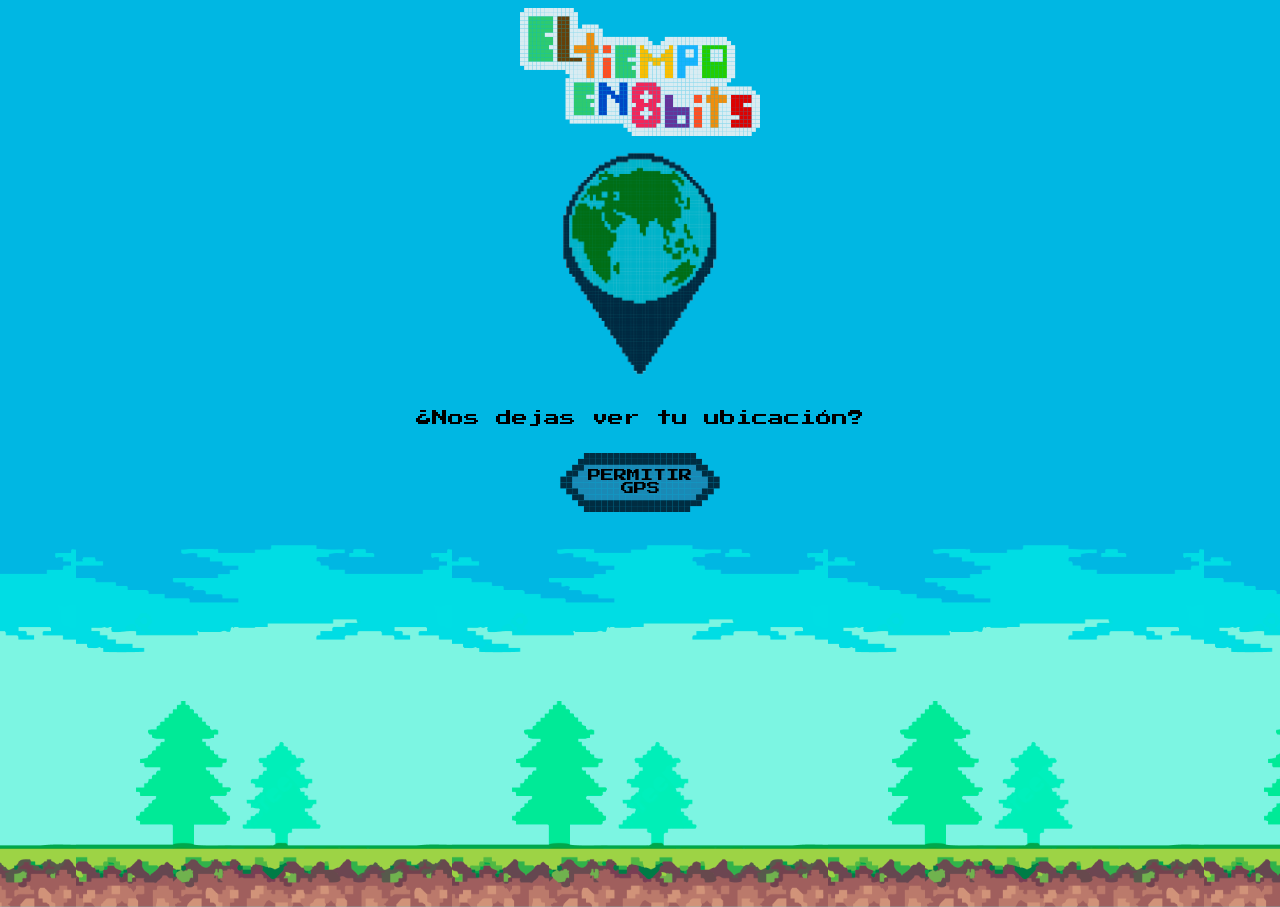
==== index.html @ f8d3667c "Programa clima" ====
<!DOCTYPE html>
<html lang="en">
  <head>
    <meta charset="UTF-8" />
    <meta http-equiv="X-UA-Compatible" content="IE=edge" />
    <meta name="viewport" content="width=device-width, initial-scale=1.0" />
    <link rel="stylesheet" href="style.css" />
    <link rel="preconnect" href="https://fonts.googleapis.com" />
    <link rel="preconnect" href="https://fonts.gstatic.com" crossorigin />
    <link rel="icon" href="Recursos/0.sol.ico" type="image/x-icon" />
    <link
      href="https://fonts.googleapis.com/css2?family=Press+Start+2P&display=swap"
      rel="stylesheet"
    />
    <title>El Tiempo en 8-Bits</title>
  </head>
  <body>
    <header id="logo">
      <img src="Recursos/1.logo.svg" alt="logo de el tiempo en 8 bits" />
    </header>

    <section class="activo" id="gps">
      <img src="Recursos/G.9.GPS-animacion.gif" alt="grafico de pantalla gps" />
      <p>¿Nos dejas ver tu ubicación?</p>
      <button type="submit" id="gps-boton"><p>PERMITIR GPS</p></button>
    </section>
    <section class="clima" hidden id="despejado">
      <img
        class="sol"
        id="sol"
        src="Recursos/G.1.sol-animacion.gif"
        alt="despejado"
        hidden
      />
      <img
        class="luna"
        id="luna"
        src="Recursos/G.1.1luna-animacion.gif"
        alt="despejado"
        hidden
      />
      <p>Coge las gafas de sol por que saldrá el sol</p>
    </section>
    <section class="clima" hidden id="cloudy">
      <img src="Recursos/G.2.pocas-nubes-animacion.gif" alt="pocas nubes" />
      <p>no lloverá pero tampoco hará sol, esta nublado</p>
    </section>
    <section class="clima" hidden id="nublado">
      <img src="Recursos/G.3.nublado-animacion.gif" alt="nublado" />
      <p>no lloverá pero tampoco hará sol, esta nublado</p>
    </section>
    <section class="clima" hidden id="lluvia">
      <img src="Recursos/G.4.lluvia-animacion.gif" alt="lloverá" />
      <p>lloverá en las proximas 8 horas</p>
    </section>
    <section class="clima" hidden id="aguacero">
      <img src="Recursos/G.5.aguacero-animacion.gif" alt="aguacero" />
      <p>lloverá suavemente en las proximas 8 horas</p>
    </section>
    <section class="clima" hidden id="tormenta">
      <img src="Recursos/G.6.tormenta-animacion.gif" alt="tormenta" />
      <p>habrá una tormenta en las proximas 8 horas</p>
    </section>
    <section class="clima" hidden id="nieve">
      <img src="Recursos/G.7.nieve-animacion.gif" alt="Nieve" />
      <p>lloverá suavemente en las proximas 8 horas</p>
    </section>
    <section class="clima" hidden id="neblina">
      <img src="Recursos/G.8.niebla-animacion.gif" alt="neblina" />
      <p>habrá niebla en las proximas 8 horas</p>
    </section>
    <section hidden id="error">
      <img src="Recursos/error-animacion.gif" alt="error" />
      <p>ha habido un problema, vuelve aintentarlo</p>
    </section>
    <section class="carrusel" hidden id="carrusel">
      <ul class="Grid-tiempo"></ul>
    </section>
    <script src="scripts.js"></script>
  </body>
</html>
---- style.css ----
body {
  height: 99vh;
  background-image: url(Recursos/2.fondo\ dia.png);
  background-color: #66cccc;
  background-size: contain;
  background-position: center bottom;
  background-repeat: repeat-x;
  text-align: center;
  display: flex;
  flex-direction: column;
}
body.noche {
  height: 99vh;
  background-image: url(Recursos/3.fondo\ noche.png);
  background-color: #66cccc;
  background-size: contain;
  background-position: center bottom;
  background-repeat: repeat-x;
  text-align: center;
  display: flex;
  flex-direction: column;
}

section#gps {
  display: none;
  text-align: center center;
  position: fixed;
  top: 100px;
  bottom: 100px;
  left: 10px;
  right: 10px;
}
section#gps.activo {
  display: block;
  text-align: center center;
  position: fixed;
  top: 150px;
  bottom: 100px;
  left: 10px;
  right: 10px;
}

p {
  font-family: "Press Start 2P", cursive;
}

header img {
  width: 15rem;
}

img {
  width: 15rem;
}

button {
  background-image: url(Recursos/4.boton.svg);
  background-color: rgba(240, 255, 255, 0);
  background-size: contain;
  background-repeat: no-repeat;
  background-position: 0px;
  text-align: center;
  font-family: "Press Start 2P", cursive;
  border: 0cm;
  width: 10rem;
  height: 5rem;
  text-align: center;
}

button p:hover {
  font-family: "Press Start 2P", cursive;
  color: rgb(255, 255, 255);
}

button:hover {
  background-image: url(Recursos/5.boton-hover.svg);
  background-color: rgba(240, 255, 255, 0);
  background-size: contain;
  background-repeat: no-repeat;
  background-position: 0px;
  text-align: center;
  font-family: "Press Start 2P", cursive;
  border: 0cm;
  width: 10rem;
  height: 5rem;
  text-align: center;
}

section#carrusel {
  margin-top: 40px;
  background-color: rgba(240, 248, 255, 0.219);
  border-radius: 10px;
  align-self: center;
  width: 50vh;
}
ul {
  display: flex;
  overflow-x: auto;
  list-style-type: disc;
  margin-block-start: 0em;
  margin-block-end: 0em;
  margin-inline-start: 0px;
  margin-inline-end: 0px;
  padding-inline-start: 0px;
  justify-content: center center;
}

ul::-webkit-scrollbar {
  background-color: rgba(61, 61, 66, 0);
  height: 5px;
}

ul::-webkit-scrollbar-thumb {
  background-color: rgba(61, 61, 66, 0.397);
  border-radius: 10px;
}
ul::-webkit-scrollbar-thumb:hover {
  background-color: rgb(61, 61, 66);
}

li {
  list-style: none;
  min-width: 25%;
  height: 10%;
  padding: 15px;
}

li img {
  width: 8rem;
}
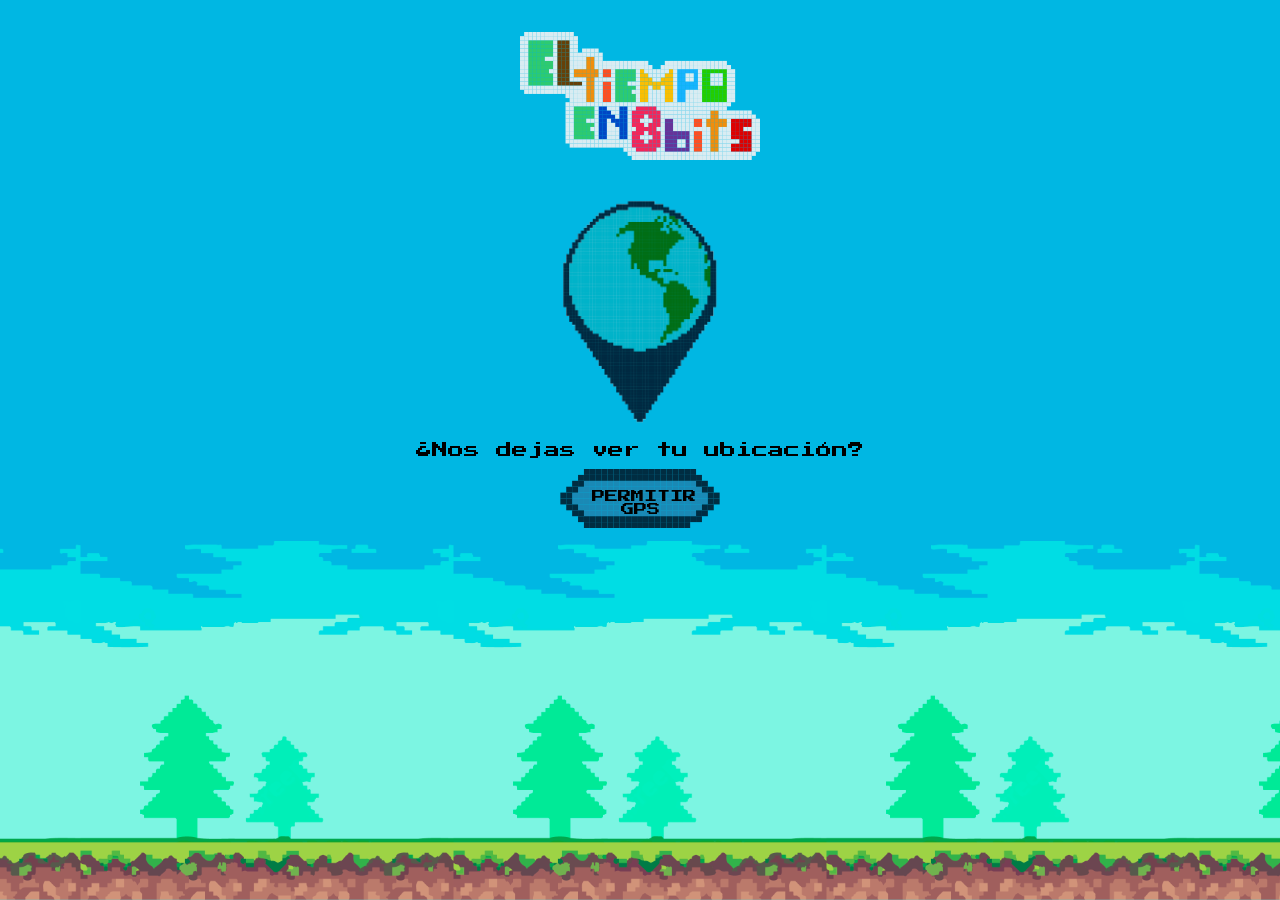
==== commit b90d0817: "arreglado vh" ====
--- a/index.html
+++ b/index.html
@@ -39,39 +39,35 @@
         alt="despejado"
         hidden
       />
-      <p>Coge las gafas de sol por que saldrá el sol</p>
+      <p>Hace un clima perfecto para un paseo</p>
     </section>
     <section class="clima" hidden id="cloudy">
       <img src="Recursos/G.2.pocas-nubes-animacion.gif" alt="pocas nubes" />
-      <p>no lloverá pero tampoco hará sol, esta nublado</p>
+      <p>Parece que habrá algunas nubes</p>
     </section>
     <section class="clima" hidden id="nublado">
       <img src="Recursos/G.3.nublado-animacion.gif" alt="nublado" />
-      <p>no lloverá pero tampoco hará sol, esta nublado</p>
+      <p>El cielo está cubierto de nubes</p>
     </section>
     <section class="clima" hidden id="lluvia">
       <img src="Recursos/G.4.lluvia-animacion.gif" alt="lloverá" />
-      <p>lloverá en las proximas 8 horas</p>
-    </section>
-    <section class="clima" hidden id="aguacero">
-      <img src="Recursos/G.5.aguacero-animacion.gif" alt="aguacero" />
-      <p>lloverá suavemente en las proximas 8 horas</p>
+      <p>Coge un paraguas porque está lloviendo</p>
     </section>
     <section class="clima" hidden id="tormenta">
       <img src="Recursos/G.6.tormenta-animacion.gif" alt="tormenta" />
-      <p>habrá una tormenta en las proximas 8 horas</p>
+      <p>Mejor quedate en casa, hay una tormenta</p>
     </section>
     <section class="clima" hidden id="nieve">
       <img src="Recursos/G.7.nieve-animacion.gif" alt="Nieve" />
-      <p>lloverá suavemente en las proximas 8 horas</p>
+      <p>Abrigate bien, está nevando</p>
     </section>
     <section class="clima" hidden id="neblina">
       <img src="Recursos/G.8.niebla-animacion.gif" alt="neblina" />
-      <p>habrá niebla en las proximas 8 horas</p>
+      <p>Mucha niebla, no vayas a Silent Hill</p>
     </section>
     <section hidden id="error">
       <img src="Recursos/error-animacion.gif" alt="error" />
-      <p>ha habido un problema, vuelve aintentarlo</p>
+      <p>Ha habido un problema, vuelve a intentarlo</p>
     </section>
     <section class="carrusel" hidden id="carrusel">
       <ul class="Grid-tiempo"></ul>
--- a/style.css
+++ b/style.css
@@ -1,5 +1,10 @@
+* {
+  margin: 0;
+  padding: 0;
+  box-sizing: border-box;
+}
 body {
-  height: 99vh;
+  height: 100vh;
   background-image: url(Recursos/2.fondo\ dia.png);
   background-color: #66cccc;
   background-size: contain;
@@ -10,7 +15,7 @@
   flex-direction: column;
 }
 body.noche {
-  height: 99vh;
+  height: 100vh;
   background-image: url(Recursos/3.fondo\ noche.png);
   background-color: #66cccc;
   background-size: contain;
@@ -20,8 +25,12 @@
   display: flex;
   flex-direction: column;
 }
+header {
+  margin: 2rem;
+}
 
 section#gps {
+  margin: 3rem;
   display: none;
   text-align: center center;
   position: fixed;
@@ -59,6 +68,7 @@
   background-repeat: no-repeat;
   background-position: 0px;
   text-align: center;
+  padding: 2rem;
   font-family: "Press Start 2P", cursive;
   border: 0cm;
   width: 10rem;
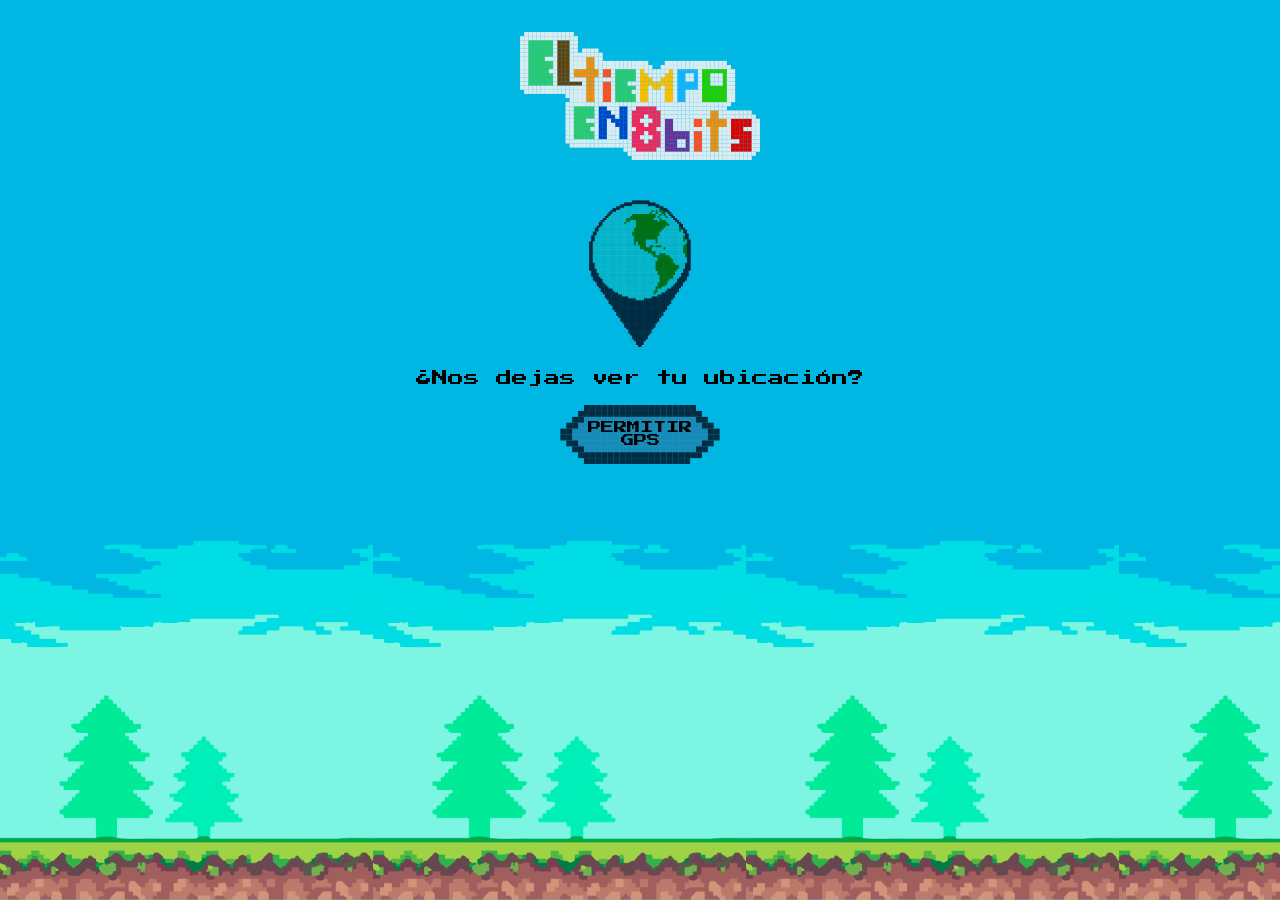
==== commit aeb5b2ee: "probando" ====
--- a/index.html
+++ b/index.html
@@ -18,60 +18,64 @@
     <header id="logo">
       <img src="Recursos/1.logo.svg" alt="logo de el tiempo en 8 bits" />
     </header>
-
-    <section class="activo" id="gps">
-      <img src="Recursos/G.9.GPS-animacion.gif" alt="grafico de pantalla gps" />
-      <p>¿Nos dejas ver tu ubicación?</p>
-      <button type="submit" id="gps-boton"><p>PERMITIR GPS</p></button>
-    </section>
-    <section class="clima" hidden id="despejado">
-      <img
-        class="sol"
-        id="sol"
-        src="Recursos/G.1.sol-animacion.gif"
-        alt="despejado"
-        hidden
-      />
-      <img
-        class="luna"
-        id="luna"
-        src="Recursos/G.1.1luna-animacion.gif"
-        alt="despejado"
-        hidden
-      />
-      <p>Hace un clima perfecto para un paseo</p>
-    </section>
-    <section class="clima" hidden id="cloudy">
-      <img src="Recursos/G.2.pocas-nubes-animacion.gif" alt="pocas nubes" />
-      <p>Parece que habrá algunas nubes</p>
-    </section>
-    <section class="clima" hidden id="nublado">
-      <img src="Recursos/G.3.nublado-animacion.gif" alt="nublado" />
-      <p>El cielo está cubierto de nubes</p>
-    </section>
-    <section class="clima" hidden id="lluvia">
-      <img src="Recursos/G.4.lluvia-animacion.gif" alt="lloverá" />
-      <p>Coge un paraguas porque está lloviendo</p>
-    </section>
-    <section class="clima" hidden id="tormenta">
-      <img src="Recursos/G.6.tormenta-animacion.gif" alt="tormenta" />
-      <p>Mejor quedate en casa, hay una tormenta</p>
-    </section>
-    <section class="clima" hidden id="nieve">
-      <img src="Recursos/G.7.nieve-animacion.gif" alt="Nieve" />
-      <p>Abrigate bien, está nevando</p>
-    </section>
-    <section class="clima" hidden id="neblina">
-      <img src="Recursos/G.8.niebla-animacion.gif" alt="neblina" />
-      <p>Mucha niebla, no vayas a Silent Hill</p>
-    </section>
-    <section hidden id="error">
-      <img src="Recursos/error-animacion.gif" alt="error" />
-      <p>Ha habido un problema, vuelve a intentarlo</p>
-    </section>
-    <section class="carrusel" hidden id="carrusel">
-      <ul class="Grid-tiempo"></ul>
-    </section>
+    <main>
+      <section class="activo" id="gps">
+        <img
+          src="Recursos/G.9.GPS-animacion.gif"
+          alt="grafico de pantalla gps"
+        />
+        <p>¿Nos dejas ver tu ubicación?</p>
+        <button type="submit" id="gps-boton"><p>PERMITIR GPS</p></button>
+      </section>
+      <section class="clima" hidden id="despejado">
+        <img
+          class="sol"
+          id="sol"
+          src="Recursos/G.1.sol-animacion.gif"
+          alt="despejado"
+          hidden
+        />
+        <img
+          class="luna"
+          id="luna"
+          src="Recursos/G.1.1luna-animacion.gif"
+          alt="despejado"
+          hidden
+        />
+        <p>Hace un clima perfecto para un paseo</p>
+      </section>
+      <section class="clima" hidden id="cloudy">
+        <img src="Recursos/G.2.pocas-nubes-animacion.gif" alt="pocas nubes" />
+        <p>Parece que habrá algunas nubes</p>
+      </section>
+      <section class="clima" hidden id="nublado">
+        <img src="Recursos/G.3.nublado-animacion.gif" alt="nublado" />
+        <p>El cielo está cubierto de nubes</p>
+      </section>
+      <section class="clima" hidden id="lluvia">
+        <img src="Recursos/G.4.lluvia-animacion.gif" alt="lloverá" />
+        <p>Coge un paraguas porque está lloviendo</p>
+      </section>
+      <section class="clima" hidden id="tormenta">
+        <img src="Recursos/G.6.tormenta-animacion.gif" alt="tormenta" />
+        <p>Mejor quedate en casa, hay una tormenta</p>
+      </section>
+      <section class="clima" hidden id="nieve">
+        <img src="Recursos/G.7.nieve-animacion.gif" alt="Nieve" />
+        <p>Abrigate bien, está nevando</p>
+      </section>
+      <section class="clima" hidden id="neblina">
+        <img src="Recursos/G.8.niebla-animacion.gif" alt="neblina" />
+        <p>Mucha niebla, no vayas a Silent Hill</p>
+      </section>
+      <section hidden id="error">
+        <img src="Recursos/error-animacion.gif" alt="error" />
+        <p>Ha habido un problema, vuelve a intentarlo</p>
+      </section>
+      <section class="carrusel" hidden id="carrusel">
+        <ul class="Grid-tiempo"></ul>
+      </section>
+    </main>
     <script src="scripts.js"></script>
   </body>
 </html>
--- a/style.css
+++ b/style.css
@@ -8,7 +8,7 @@
   background-image: url(Recursos/2.fondo\ dia.png);
   background-color: #66cccc;
   background-size: contain;
-  background-position: center bottom;
+  background-position: fixed;
   background-repeat: repeat-x;
   text-align: center;
   display: flex;
@@ -19,16 +19,20 @@
   background-image: url(Recursos/3.fondo\ noche.png);
   background-color: #66cccc;
   background-size: contain;
-  background-position: center bottom;
+  background-position: fixed;
   background-repeat: repeat-x;
   text-align: center;
-  display: flex;
-  flex-direction: column;
 }
 header {
   margin: 2rem;
 }
-
+main {
+  display: flex;
+  flex-direction: column;
+  justify-content: center;
+  align-items: center;
+  align-content: center;
+}
 section#gps {
   margin: 3rem;
   display: none;
@@ -51,14 +55,15 @@
 
 p {
   font-family: "Press Start 2P", cursive;
+  padding: 0.5rem;
 }
 
 header img {
   width: 15rem;
 }
 
-img {
-  width: 15rem;
+section img {
+  width: 10rem;
 }
 
 button {
@@ -68,7 +73,7 @@
   background-repeat: no-repeat;
   background-position: 0px;
   text-align: center;
-  padding: 2rem;
+  padding: 1rem 0;
   font-family: "Press Start 2P", cursive;
   border: 0cm;
   width: 10rem;
@@ -79,6 +84,7 @@
 button p:hover {
   font-family: "Press Start 2P", cursive;
   color: rgb(255, 255, 255);
+  text-align: center;
 }
 
 button:hover {
@@ -100,7 +106,7 @@
   background-color: rgba(240, 248, 255, 0.219);
   border-radius: 10px;
   align-self: center;
-  width: 50vh;
+  width: 100vw;
 }
 ul {
   display: flex;
@@ -112,6 +118,7 @@
   margin-inline-end: 0px;
   padding-inline-start: 0px;
   justify-content: center center;
+  align-items: center;
 }
 
 ul::-webkit-scrollbar {
@@ -129,11 +136,10 @@
 
 li {
   list-style: none;
-  min-width: 25%;
-  height: 10%;
+
   padding: 15px;
 }
 
 li img {
-  width: 8rem;
+  width: 6rem;
 }
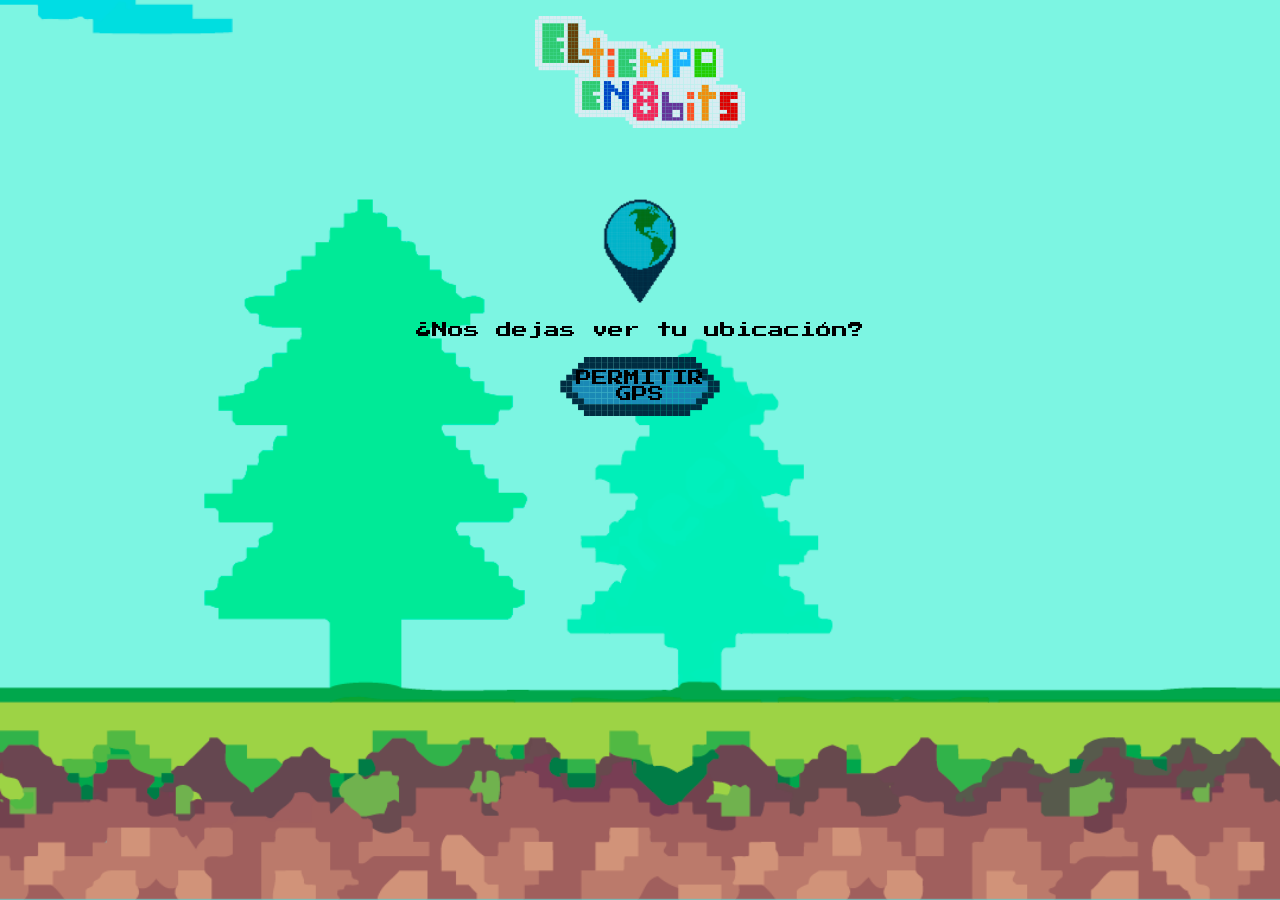
==== commit 0bc261eb: "probando" ====
--- a/index.html
+++ b/index.html
@@ -73,7 +73,7 @@
         <p>Ha habido un problema, vuelve a intentarlo</p>
       </section>
       <section class="carrusel" hidden id="carrusel">
-        <ul class="Grid-tiempo"></ul>
+        <ul class="Grid-tiempo" hidden></ul>
       </section>
     </main>
     <script src="scripts.js"></script>
--- a/style.css
+++ b/style.css
@@ -7,12 +7,12 @@
   height: 100vh;
   background-image: url(Recursos/2.fondo\ dia.png);
   background-color: #66cccc;
-  background-size: contain;
-  background-position: fixed;
+  background-size: cover;
+  background-position: center bottom;
   background-repeat: repeat-x;
   text-align: center;
   display: flex;
-  flex-direction: column;
+  justify-content: center;
 }
 body.noche {
   height: 100vh;
@@ -24,7 +24,8 @@
   text-align: center;
 }
 header {
-  margin: 2rem;
+  margin-top: 1rem;
+  position: fixed;
 }
 main {
   display: flex;
@@ -56,14 +57,15 @@
 p {
   font-family: "Press Start 2P", cursive;
   padding: 0.5rem;
+  font-size: 1rem;
 }
 
 header img {
-  width: 15rem;
+  height: 7rem;
 }
 
 section img {
-  width: 10rem;
+  width: 7rem;
 }
 
 button {
@@ -106,10 +108,11 @@
   background-color: rgba(240, 248, 255, 0.219);
   border-radius: 10px;
   align-self: center;
-  width: 100vw;
+  width: 50vw;
 }
 ul {
-  display: flex;
+  padding: 0.3rem;
+  display: grid;
   overflow-x: auto;
   list-style-type: disc;
   margin-block-start: 0em;
@@ -117,13 +120,14 @@
   margin-inline-start: 0px;
   margin-inline-end: 0px;
   padding-inline-start: 0px;
+  grid-auto-flow: column;
   justify-content: center center;
   align-items: center;
 }
 
 ul::-webkit-scrollbar {
   background-color: rgba(61, 61, 66, 0);
-  height: 5px;
+  /*   height: 5px; */
 }
 
 ul::-webkit-scrollbar-thumb {
@@ -136,10 +140,8 @@
 
 li {
   list-style: none;
-
-  padding: 15px;
 }
 
-li img {
+/* li img {
   width: 6rem;
-}
+} */
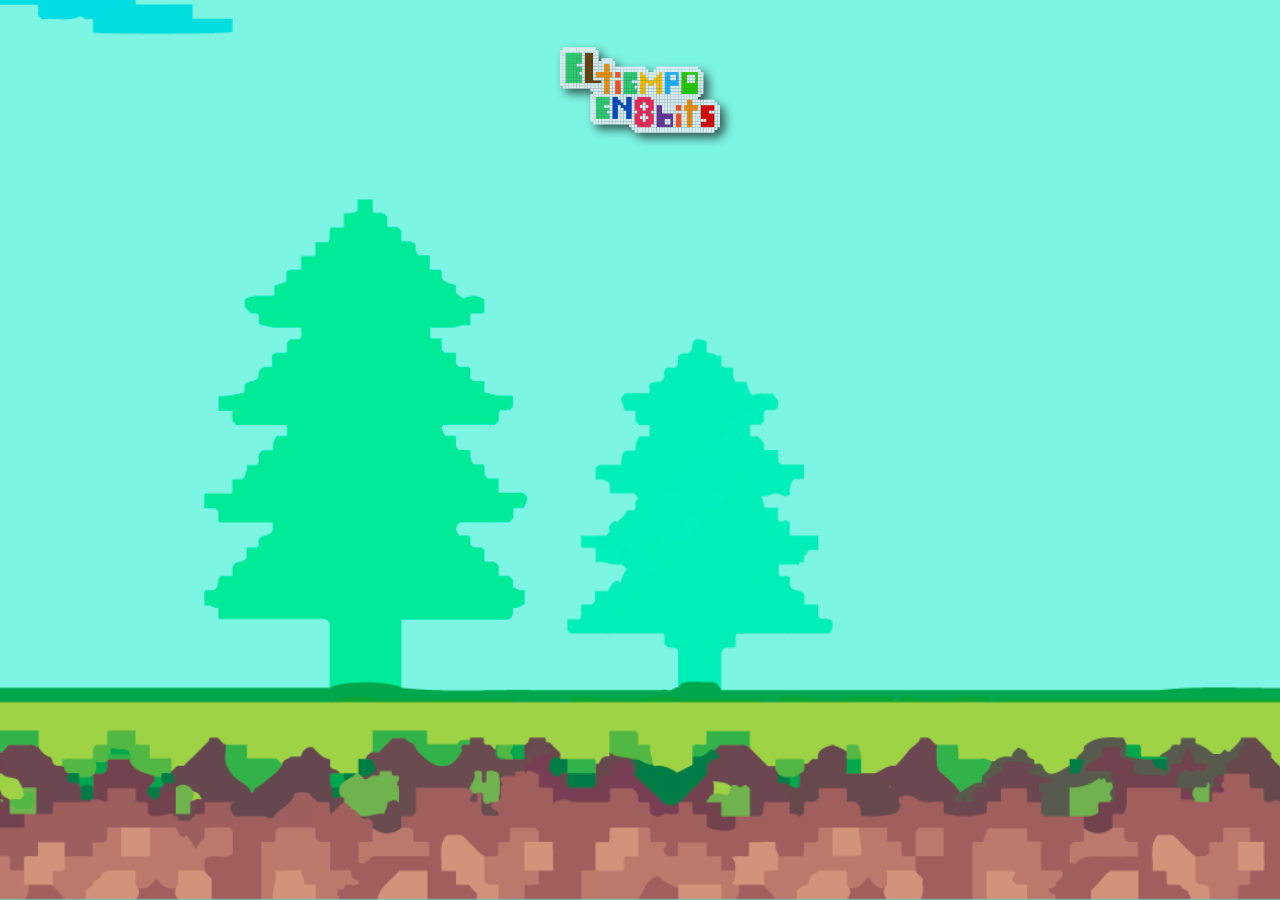
==== commit 88f9e660: "Añadidos cambio solo una solicitud" ====
--- a/index.html
+++ b/index.html
@@ -14,68 +14,19 @@
     />
     <title>El Tiempo en 8-Bits</title>
   </head>
-  <body>
+  <body class="dia">
     <header id="logo">
-      <img src="Recursos/1.logo.svg" alt="logo de el tiempo en 8 bits" />
+      <img src="Recursos/logo.svg" alt="logo de el tiempo en 8 bits" />
     </header>
     <main>
       <section class="activo" id="gps">
-        <img
-          src="Recursos/G.9.GPS-animacion.gif"
-          alt="grafico de pantalla gps"
-        />
+        <img src="Recursos/GPS-animacion.gif" alt="grafico de pantalla gps" />
         <p>¿Nos dejas ver tu ubicación?</p>
         <button type="submit" id="gps-boton"><p>PERMITIR GPS</p></button>
       </section>
-      <section class="clima" hidden id="despejado">
-        <img
-          class="sol"
-          id="sol"
-          src="Recursos/G.1.sol-animacion.gif"
-          alt="despejado"
-          hidden
-        />
-        <img
-          class="luna"
-          id="luna"
-          src="Recursos/G.1.1luna-animacion.gif"
-          alt="despejado"
-          hidden
-        />
-        <p>Hace un clima perfecto para un paseo</p>
-      </section>
-      <section class="clima" hidden id="cloudy">
-        <img src="Recursos/G.2.pocas-nubes-animacion.gif" alt="pocas nubes" />
-        <p>Parece que habrá algunas nubes</p>
-      </section>
-      <section class="clima" hidden id="nublado">
-        <img src="Recursos/G.3.nublado-animacion.gif" alt="nublado" />
-        <p>El cielo está cubierto de nubes</p>
-      </section>
-      <section class="clima" hidden id="lluvia">
-        <img src="Recursos/G.4.lluvia-animacion.gif" alt="lloverá" />
-        <p>Coge un paraguas porque está lloviendo</p>
-      </section>
-      <section class="clima" hidden id="tormenta">
-        <img src="Recursos/G.6.tormenta-animacion.gif" alt="tormenta" />
-        <p>Mejor quedate en casa, hay una tormenta</p>
-      </section>
-      <section class="clima" hidden id="nieve">
-        <img src="Recursos/G.7.nieve-animacion.gif" alt="Nieve" />
-        <p>Abrigate bien, está nevando</p>
-      </section>
-      <section class="clima" hidden id="neblina">
-        <img src="Recursos/G.8.niebla-animacion.gif" alt="neblina" />
-        <p>Mucha niebla, no vayas a Silent Hill</p>
-      </section>
-      <section hidden id="error">
-        <img src="Recursos/error-animacion.gif" alt="error" />
-        <p>Ha habido un problema, vuelve a intentarlo</p>
-      </section>
-      <section class="carrusel" hidden id="carrusel">
-        <ul class="Grid-tiempo" hidden></ul>
-      </section>
+      <section class="clima"></section>
+      <section class="carrusel" id="carrusel"></section>
     </main>
-    <script src="scripts.js"></script>
+    <script type="module" src="./JS/scripts.js"></script>
   </body>
 </html>
--- a/style.css
+++ b/style.css
@@ -5,80 +5,64 @@
 }
 body {
   height: 100vh;
-  background-image: url(Recursos/2.fondo\ dia.png);
+  /* background-image: url("Recursos/G.9.1.GPS-animacion.gif"); */
   background-color: #66cccc;
   background-size: cover;
-  background-position: center bottom;
+  background-position: center center;
   background-repeat: repeat-x;
   text-align: center;
+  display: grid;
+  justify-content: center;
+  grid-template-rows: 0.2fr 0.8fr;
+  background-attachment: fixed;
+}
+body.noche {
+  background-image: url("Recursos/fondo-noche@2x.png");
+  background-position: center bottom;
+  background-size: contain;
+}
+body.dia {
+  background-image: url("Recursos/fondo-dia@2x.png");
+  background-position: center bottom;
+  background-size: cover;
+}
+section#gps {
+  display: none;
+}
+header#logo {
   display: flex;
   justify-content: center;
-}
-body.noche {
-  height: 100vh;
-  background-image: url(Recursos/3.fondo\ noche.png);
-  background-color: #66cccc;
-  background-size: contain;
-  background-position: fixed;
-  background-repeat: repeat-x;
-  text-align: center;
-}
-header {
-  margin-top: 1rem;
-  position: fixed;
-}
-main {
-  display: flex;
-  flex-direction: column;
-  justify-content: center;
-  align-items: center;
-  align-content: center;
-}
-section#gps {
-  margin: 3rem;
-  display: none;
-  text-align: center center;
-  position: fixed;
-  top: 100px;
-  bottom: 100px;
-  left: 10px;
-  right: 10px;
+  padding: 1rem;
+  width: 100vw;
 }
 section#gps.activo {
-  display: block;
-  text-align: center center;
-  position: fixed;
-  top: 150px;
-  bottom: 100px;
-  left: 10px;
-  right: 10px;
+  display: flex;
+  text-align: center;
+  gap: 2rem;
+  flex-direction: column;
+  align-items: center;
+  justify-content: center;
 }
 
 p {
   font-family: "Press Start 2P", cursive;
   padding: 0.5rem;
-  font-size: 1rem;
 }
 
-header img {
-  height: 7rem;
-}
-
-section img {
-  width: 7rem;
+img {
+  width: 10rem;
+  filter: drop-shadow(5px 5px 5px rgba(10, 10, 10, 0.712));
 }
 
 button {
-  background-image: url(Recursos/4.boton.svg);
+  background-image: url(Recursos/boton.svg);
   background-color: rgba(240, 255, 255, 0);
   background-size: contain;
   background-repeat: no-repeat;
-  background-position: 0px;
+  filter: drop-shadow(5px 5px 5px rgba(10, 10, 10, 0.712));
   text-align: center;
-  padding: 1rem 0;
-  font-family: "Press Start 2P", cursive;
-  border: 0cm;
-  width: 10rem;
+  border: none;
+  width: 13rem;
   height: 5rem;
   text-align: center;
 }
@@ -86,48 +70,47 @@
 button p:hover {
   font-family: "Press Start 2P", cursive;
   color: rgb(255, 255, 255);
-  text-align: center;
 }
 
 button:hover {
-  background-image: url(Recursos/5.boton-hover.svg);
+  background-image: url(Recursos/boton-hover.svg);
   background-color: rgba(240, 255, 255, 0);
   background-size: contain;
   background-repeat: no-repeat;
-  background-position: 0px;
   text-align: center;
-  font-family: "Press Start 2P", cursive;
-  border: 0cm;
-  width: 10rem;
+
+  border: none;
+  width: 13rem;
   height: 5rem;
   text-align: center;
 }
 
+main {
+  display: grid;
+  grid-template-rows: 0.5fr 0.5fr;
+
+  justify-items: center;
+  justify-content: center;
+}
+
 section#carrusel {
-  margin-top: 40px;
   background-color: rgba(240, 248, 255, 0.219);
-  border-radius: 10px;
+  box-shadow: inset 0px 0px 5px 2px rgb(24, 24, 23);
+  border-radius: 1rem;
   align-self: center;
-  width: 50vw;
 }
 ul {
-  padding: 0.3rem;
-  display: grid;
+  width: 100vw;
+  display: flex;
+  flex-direction: row;
+  gap: 1rem;
   overflow-x: auto;
   list-style-type: disc;
-  margin-block-start: 0em;
-  margin-block-end: 0em;
-  margin-inline-start: 0px;
-  margin-inline-end: 0px;
-  padding-inline-start: 0px;
-  grid-auto-flow: column;
-  justify-content: center center;
-  align-items: center;
 }
 
 ul::-webkit-scrollbar {
   background-color: rgba(61, 61, 66, 0);
-  /*   height: 5px; */
+  height: 5px;
 }
 
 ul::-webkit-scrollbar-thumb {
@@ -135,13 +118,15 @@
   border-radius: 10px;
 }
 ul::-webkit-scrollbar-thumb:hover {
-  background-color: rgb(61, 61, 66);
+  background-color: rgb(31, 31, 34);
 }
 
 li {
   list-style: none;
+  height: 10%;
+  padding: 1rem;
 }
 
-/* li img {
-  width: 6rem;
-} */
+li img {
+  width: 100%;
+}
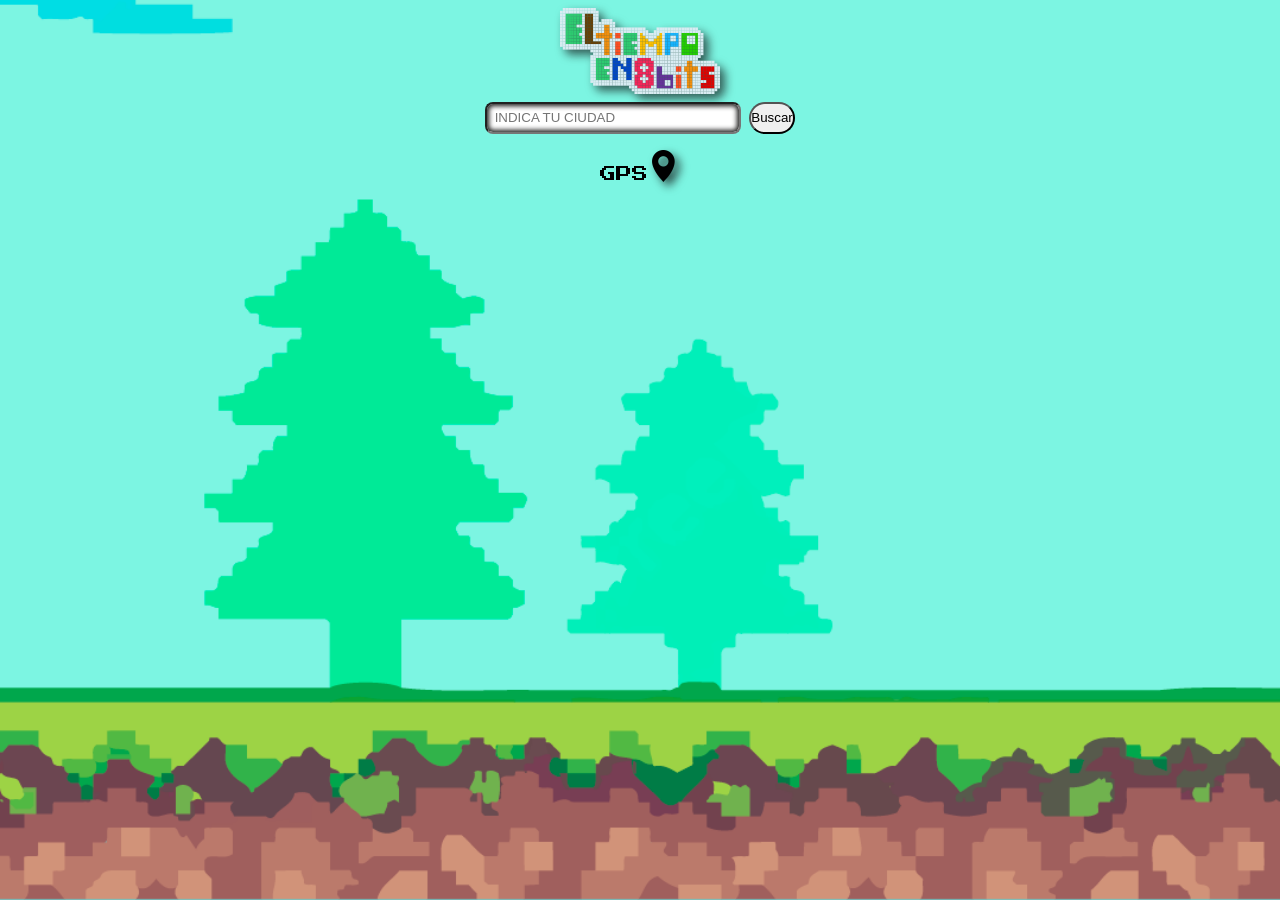
==== commit 2a517c18: "a" ====
--- a/index.html
+++ b/index.html
@@ -17,12 +17,22 @@
   <body class="dia">
     <header id="logo">
       <img src="Recursos/logo.svg" alt="logo de el tiempo en 8 bits" />
+      <form>
+        <input
+          type="search"
+          name="location"
+          id="location"
+          placeholder="  INDICA TU CIUDAD"
+        />
+        <input type="submit" value="Buscar" id="buscar" />
+      </form>
+      <p>GPS<img src="Recursos/gps3.png" alt="Logo GPS" id="logo-gps" /></p>
     </header>
     <main>
       <section class="activo" id="gps">
         <img src="Recursos/GPS-animacion.gif" alt="grafico de pantalla gps" />
         <p>¿Nos dejas ver tu ubicación?</p>
-        <button type="submit" id="gps-boton"><p>PERMITIR GPS</p></button>
+        <button type="submit" id="gps-boton">PERMITIR GPS</button>
       </section>
       <section class="clima"></section>
       <section class="carrusel" id="carrusel"></section>
--- a/style.css
+++ b/style.css
@@ -5,7 +5,6 @@
 }
 body {
   height: 100vh;
-  /* background-image: url("Recursos/G.9.1.GPS-animacion.gif"); */
   background-color: #66cccc;
   background-size: cover;
   background-position: center center;
@@ -13,13 +12,14 @@
   text-align: center;
   display: grid;
   justify-content: center;
+  justify-items: center;
   grid-template-rows: 0.2fr 0.8fr;
   background-attachment: fixed;
 }
 body.noche {
   background-image: url("Recursos/fondo-noche@2x.png");
   background-position: center bottom;
-  background-size: contain;
+  background-size: cover;
 }
 body.dia {
   background-image: url("Recursos/fondo-dia@2x.png");
@@ -30,15 +30,38 @@
   display: none;
 }
 header#logo {
+  padding-bottom: 0.5rem;
+  display: grid;
+  justify-content: center;
+  justify-items: center;
+  padding: 0.5rem;
+  gap: 0.5rem;
+  width: 100vw;
+}
+header#logo > img {
+  width: 10rem;
+}
+#location {
+  box-shadow: inset 0px 0px 5px 2px rgb(24, 24, 23);
+  height: 2rem;
+  width: 16rem;
+  border-radius: 0.5rem;
+  gap: 0.5rem;
+}
+form {
   display: flex;
-  justify-content: center;
-  padding: 1rem;
-  width: 100vw;
+  gap: 0.5rem;
+}
+#buscar {
+  border-radius: 2rem;
+}
+img#logo-gps {
+  width: 2rem;
 }
 section#gps.activo {
   display: flex;
   text-align: center;
-  gap: 2rem;
+  gap: 1rem;
   flex-direction: column;
   align-items: center;
   justify-content: center;
@@ -50,11 +73,11 @@
 }
 
 img {
-  width: 10rem;
+  width: 7rem;
   filter: drop-shadow(5px 5px 5px rgba(10, 10, 10, 0.712));
 }
 
-button {
+section button {
   background-image: url(Recursos/boton.svg);
   background-color: rgba(240, 255, 255, 0);
   background-size: contain;
@@ -65,6 +88,7 @@
   width: 13rem;
   height: 5rem;
   text-align: center;
+  font-family: "Press Start 2P", cursive;
 }
 
 button p:hover {
@@ -88,7 +112,7 @@
 main {
   display: grid;
   grid-template-rows: 0.5fr 0.5fr;
-
+  gap: 0.5rem;
   justify-items: center;
   justify-content: center;
 }
@@ -103,7 +127,7 @@
   width: 100vw;
   display: flex;
   flex-direction: row;
-  gap: 1rem;
+  align-items: center;
   overflow-x: auto;
   list-style-type: disc;
 }
@@ -124,7 +148,7 @@
 li {
   list-style: none;
   height: 10%;
-  padding: 1rem;
+  padding: 0.5rem;
 }
 
 li img {
